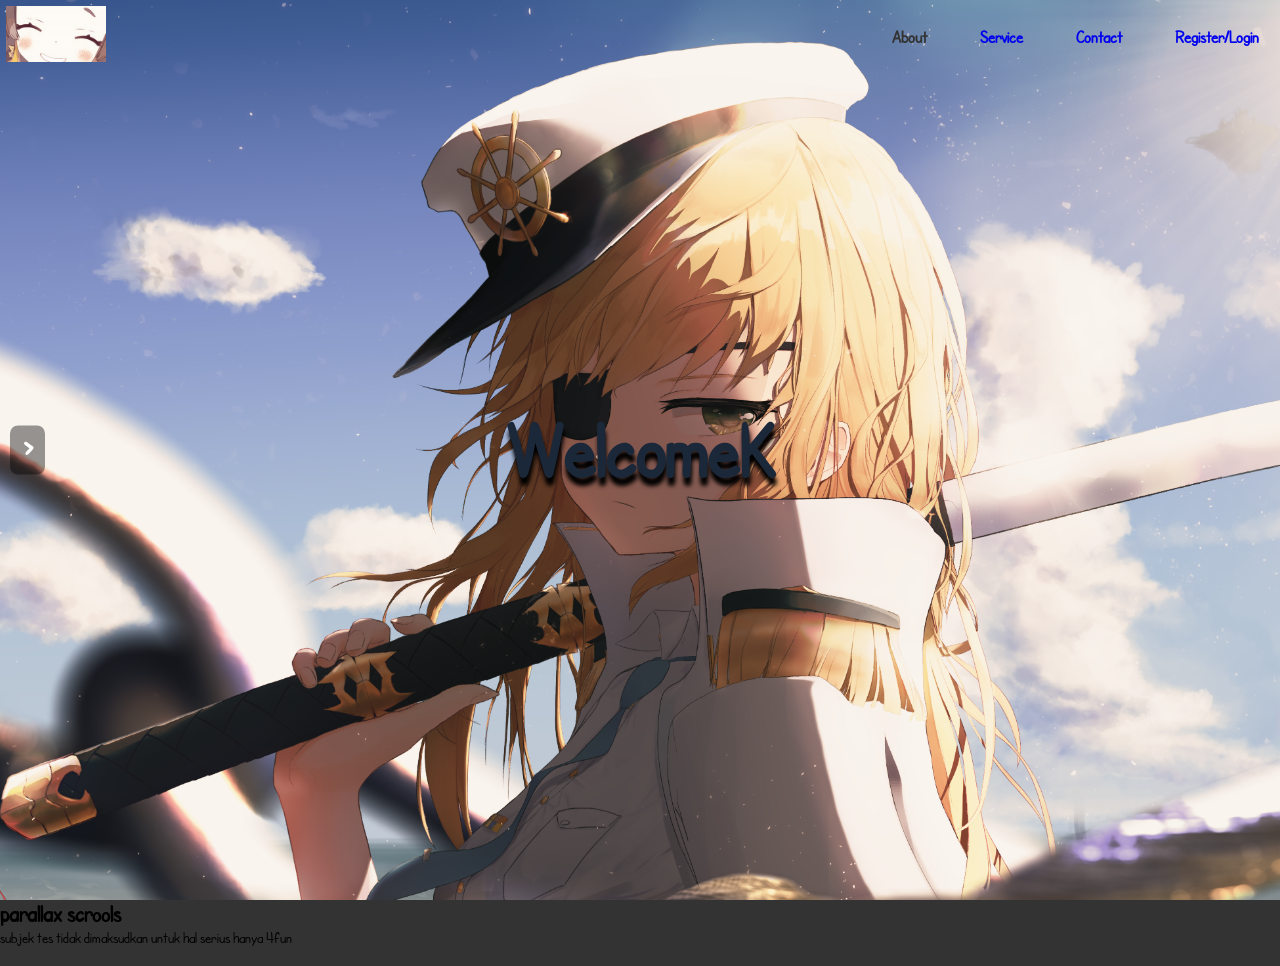
==== sekedar mencoba/index.html @ c2fc5975 "Add files via upload" ====
<!DOCTYPE html>
<html lang="en">

<head>
    <meta charset="utf-8">
    <meta http-equiv="X-UA-Compatible" content="edge">
    <meta name="viewport" content="width=device-width,initial-scale=1.0">
    <link rel="stylesheet" href="style.css">
</head>

<body>
    <header>
        <a href="index.html">
          <img src="images/anya-anya-melfissa (3).gif" alt="Logo Website" class="logo">
        </a>
        <nav class="navigation">
            <a href="#" class="active">About<span></span></a>
            <a href="#">Service<span></span></a>
            <a href="contact.html" target="_blank">Contact<span></span></a>
            <a href="login.html" target="_blank">Register/Login<span></span></a>
        </nav>
    </header>
<!-- Tombol buka sidebar -->
<div class="side-toggle" id="sideToggle">&gt;</div>

<!-- Sidebar tersembunyi -->
<div class="side-panel" id="sidePanel">
  <div class="panel-content">
    <h2>🌟 Selamat Datang di Dunia Rahasiaku 🌟</h2>
    <p>“Kadang yang paling seru itu bukan di depan mata, tapi di balik layar kiri ini 😜”</p>

    <div class="panel-box">
      <img src="images/anya-anya-melfissa (3).gif" alt="Anya" class="panel-avatar">
      <p class="fun-text">Kamu menemukan ruang tersembunyi Anya! </p>
    </div>

    <button id="closePanel" class="close-btn">Tutup ✖</button>

    <!-- 🔽 Tambahkan di bawah ini -->
    <div class="mini-games">
      <h3>Bukan Hal penting</h3>
      <div class="game-bars">
        <a href="games/minigame1.html" target="_blank" class="game-box">
            <h4>💌 Tebak Perasaan</h4>
            <p>Apakah kamu bisa menebak isi hati seseorang lewat kata-kata? 😳</p>
        </a>

        <a href="games/minigame2.html" target="_blank" class="game-box">
            <h4>💞 Kecocokan Cinta</h4>
            <p>Masukkan dua nama, dan lihat seberapa cocok kalian! 💖</p>
        </a>

        <a href="games/minigame3.html" target="_blank" class="game-box">
            <h4> Galery Anya</h4>
            <p>Galery Anya Melfissa</p>
        </a>
      </div>
    </div>
  </div>
</div>


    <section class="parallax">
        <h2 id="text">WelcomeK</h2>
    </section>

    <section class="sec">
        <h2>parallax scrools</h2>
        <p>
            subjek tes tidak dimaksudkan untuk hal serius hanya 4fun<br><br>
        </p>
        </p>
    </section>
<script>
  const toggleBtn = document.getElementById('sideToggle');
  const panel = document.getElementById('sidePanel');
  const closeBtn = document.getElementById('closePanel');

  toggleBtn.addEventListener('click', () => {
    panel.classList.add('active');
  });

  closeBtn.addEventListener('click', () => {
    panel.classList.remove('active');
  });
</script>

</body>
</html>
---- sekedar mencoba/style.css ----
@font-face {
  font-family: 'CartoonistHand';
  src: url('font/SF_Cartoonist_Hand.ttf') format('truetype');
}

* {
  margin: 0;
  padding: 0;
  box-sizing: border-box;
  font-family: 'CartoonistHand', sans-serif;
}

body {
  min-width: 100vh;
}

header {
  position: absolute;
  top: 0;
  left: 0;
  width: 100%;
  padding: 6px 6px;
  display: flex;
  justify-content: space-between;
  align-items: center;
  z-index: 100;
}

.logo {
  max-width: 100px;
  height: auto;
  width: auto;
}

.navigation a {
  position: relative;
  font-size: 1.1em;
  font-weight: 600;
  text-decoration: none;
  margin-left: 20px;
  padding: 6px 15px;
  transition: .5s;
}

.navigation a:hover,
.navigation a.active {
  color: #333;
}

.navigation a span {
  position: absolute;
  top: 0;
  left: 0;
  width: 100%;
  height: 100%;
  background: #fff;
  border-radius: 30px;
  z-index: -1;
  transform: scale(0);
  opacity: 0;
  transition: .5s;
}

.navigation a:hover span,
.navigation a.active {
  transform: scale(1);
  opacity: 1;
}

.parallax {
  position: relative;
  display: flex;
  justify-content: center;
  align-items: center;
  height: 100vh;
  background: url('parals/Marina.(Guardian.Tales).full.3414355.png');
  background-size: cover;
  background-position: center center;
  background-repeat: no-repeat;
  background-attachment: fixed;
}

#text {
  position: absolute;
  font-size: 5em;
  color: #1b283a;
  text-shadow: 1px 8px 4px #000000;
}

.sec {
  position: relative;
  background-color: #333;
}

/* === Sidebar Rahasia === */
.side-toggle {
  position: fixed;
  top: 50%;
  left: 10px;
  transform: translateY(-50%);
  font-size: 2em;
  font-weight: bold;
  color: #fff;
  background: rgba(0, 0, 0, 0.4);
  padding: 6px 12px;
  border-radius: 8px;
  cursor: pointer;
  z-index: 200;
  transition: 0.3s;
}

.side-toggle:hover {
  background: rgba(255, 255, 255, 0.3);
}

.side-panel {
  position: fixed;
  top: 0;
  left: -100%;
  width: 90%;
  height: 100vh;
  background: linear-gradient(135deg, #1b283a, #3a3f58);
  color: #fff;
  z-index: 300;
  display: flex;
  justify-content: center;
  align-items: flex-start;
  transition: left 0.6s ease;
  overflow-y: auto; /* ✅ Bisa di-scroll */
  padding-top: 40px;
  scrollbar-width: thin;
  scrollbar-color: #ff77c4 #1e1e1e;
}

.side-panel.active {
  left: 0;
}

.side-panel::-webkit-scrollbar {
  width: 8px;
}

.side-panel::-webkit-scrollbar-track {
  background: #1e1e1e;
}

.side-panel::-webkit-scrollbar-thumb {
  background: linear-gradient(180deg, #ff77c4, #ffb3e0);
  border-radius: 10px;
}

.panel-content {
  text-align: center;
  max-width: 600px;
  animation: fadeIn 1s ease;
  margin-bottom: 50px;
}

.panel-content h2 {
  font-size: 2em;
  margin-bottom: 10px;
}

.panel-content p {
  font-size: 1.1em;
  color: #ddd;
  margin-bottom: 25px;
}

.panel-box {
  background: rgba(255, 255, 255, 0.1);
  padding: 20px;
  border-radius: 16px;
  box-shadow: 0 0 20px rgba(255, 255, 255, 0.2);
}

.panel-avatar {
  width: 120px;
  height: 120px;
  border-radius: 50%;
  margin-bottom: 15px;
}

.fun-text {
  font-style: italic;
  color: #ffda79;
}

.close-btn {
  margin-top: 25px;
  background: #ff7675;
  border: none;
  color: white;
  padding: 10px 25px;
  border-radius: 8px;
  cursor: pointer;
  font-size: 1em;
  transition: 0.3s;
}

.close-btn:hover {
  background: #d63031;
}

@keyframes fadeIn {
  from {
    opacity: 0;
    transform: translateY(20px);
  }

  to {
    opacity: 1;
    transform: translateY(0);
  }
}

/* === Mini-games Section di dalam Panel === */
.mini-games {
  margin-top: 40px;
  text-align: center;
}

.mini-games h3 {
  color: #d63384;
  font-size: 22px;
  margin-bottom: 20px;
}

.game-bars {
  display: flex;
  flex-direction: column;
  gap: 15px;
  align-items: center;
}

.game-box {
  background: linear-gradient(135deg, #ffb6c1, #ffe4e9);
  width: 80%;
  padding: 15px;
  border-radius: 15px;
  text-decoration: none;
  color: #800040;
  box-shadow: 0 5px 15px rgba(0, 0, 0, 0.1);
  transition: transform 0.3s, box-shadow 0.3s;
}

.game-box:hover {
  transform: scale(1.05);
  box-shadow: 0 10px 25px rgba(0, 0, 0, 0.2);
}

.game-box h4 {
  margin: 0;
  font-size: 20px;
}

.game-box p {
  margin-top: 5px;
  font-size: 15px;
  color: #5a0033;
}

/* === Tambahan Efek Animasi dan Sentuhan Akhir === */

/* Efek muncul lembut saat panel aktif */
.side-panel.active {
  left: 0;
  animation: panelSlideIn 0.7s ease forwards;
}

@keyframes panelSlideIn {
  0% {
    transform: translateX(-50px);
    opacity: 0;
  }
  100% {
    transform: translateX(0);
    opacity: 1;
  }
}

/* Saat panel ditutup */
.side-panel.closing {
  animation: panelSlideOut 0.6s ease forwards;
}

@keyframes panelSlideOut {
  0% {
    transform: translateX(0);
    opacity: 1;
  }
  100% {
    transform: translateX(-60px);
    opacity: 0;
  }
}

/* Efek glowing lembut di scrollbar */
.side-panel::-webkit-scrollbar-thumb {
  background: linear-gradient(180deg, #ff77c4, #ffb3e0);
  border-radius: 10px;
  box-shadow: 0 0 10px #ff8bd6;
}

/* Tombol close animasi hover */
.close-btn {
  margin-top: 25px;
  background: #ff7675;
  border: none;
  color: white;
  padding: 10px 25px;
  border-radius: 8px;
  cursor: pointer;
  font-size: 1em;
  transition: background 0.3s, transform 0.2s;
}

.close-btn:hover {
  background: #d63031;
  transform: scale(1.05);
}

/* Efek animasi lembut untuk game-box */
.game-box {
  background: linear-gradient(135deg, #ffb6c1, #ffe4e9);
  width: 80%;
  padding: 15px;
  border-radius: 15px;
  text-decoration: none;
  color: #800040;
  box-shadow: 0 5px 15px rgba(0, 0, 0, 0.15);
  transition: transform 0.3s ease, box-shadow 0.3s ease;
}

.game-box:hover {
  transform: translateY(-5px) scale(1.06);
  box-shadow: 0 12px 30px rgba(255, 143, 200, 0.4);
}

/* Efek cahaya lembut saat mouse hover di tombol sidebar */
.side-toggle {
  transition: 0.4s;
}

.side-toggle:hover {
  background: rgba(255, 255, 255, 0.3);
  box-shadow: 0 0 15px rgba(255, 180, 240, 0.6);
  transform: scale(1.1);
}

/* Teks seru di panel */
.fun-text {
  font-style: italic;
  color: #ffda79;
  text-shadow: 0 0 10px #ffdf9b;
  animation: glowText 2s ease-in-out infinite alternate;
}

@keyframes glowText {
  from {
    text-shadow: 0 0 5px #ffdf9b;
  }
  to {
    text-shadow: 0 0 20px #ffdf9b, 0 0 30px #ff77c4;
  }
}
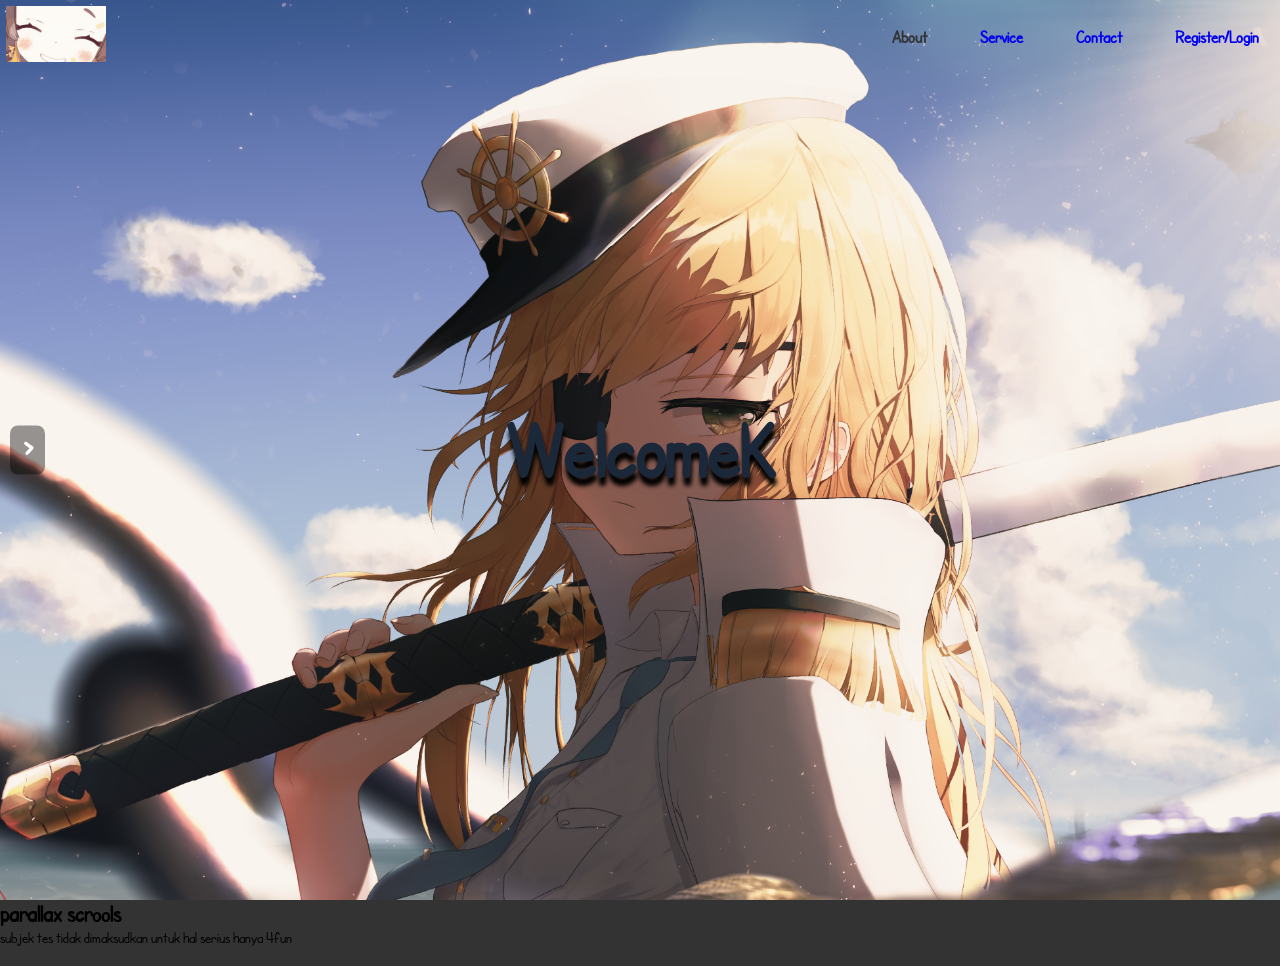
==== commit 457c835d: "Fix HTML structure and update content" ====
--- a/sekedar mencoba/index.html
+++ b/sekedar mencoba/index.html
@@ -51,7 +51,7 @@
         </a>
 
         <a href="games/minigame3.html" target="_blank" class="game-box">
-            <h4> Galery Anya</h4>
+            <h4> Comming soon </h4>
             <p>Galery Anya Melfissa</p>
         </a>
       </div>
@@ -86,4 +86,5 @@
 </script>
 
 </body>
-</html>+
+</html>
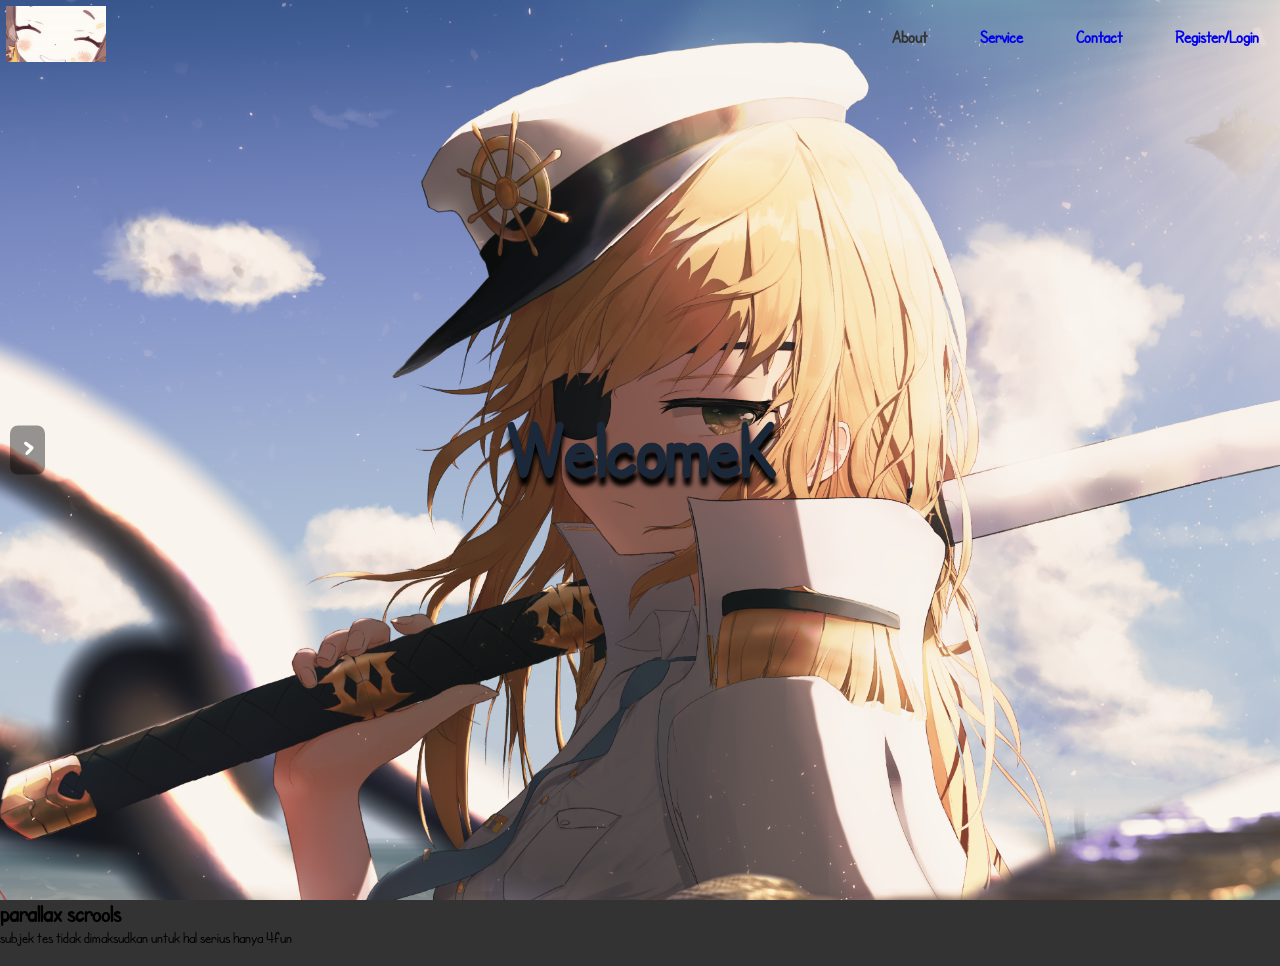
==== commit b0db397a: "Fix HTML formatting and structure" ====
--- a/sekedar mencoba/index.html
+++ b/sekedar mencoba/index.html
@@ -52,7 +52,7 @@
 
         <a href="games/minigame3.html" target="_blank" class="game-box">
             <h4> Comming soon </h4>
-            <p>Galery Anya Melfissa</p>
+            <p>MANOK</p>
         </a>
       </div>
     </div>
@@ -88,3 +88,4 @@
 </body>
 
 </html>
+
